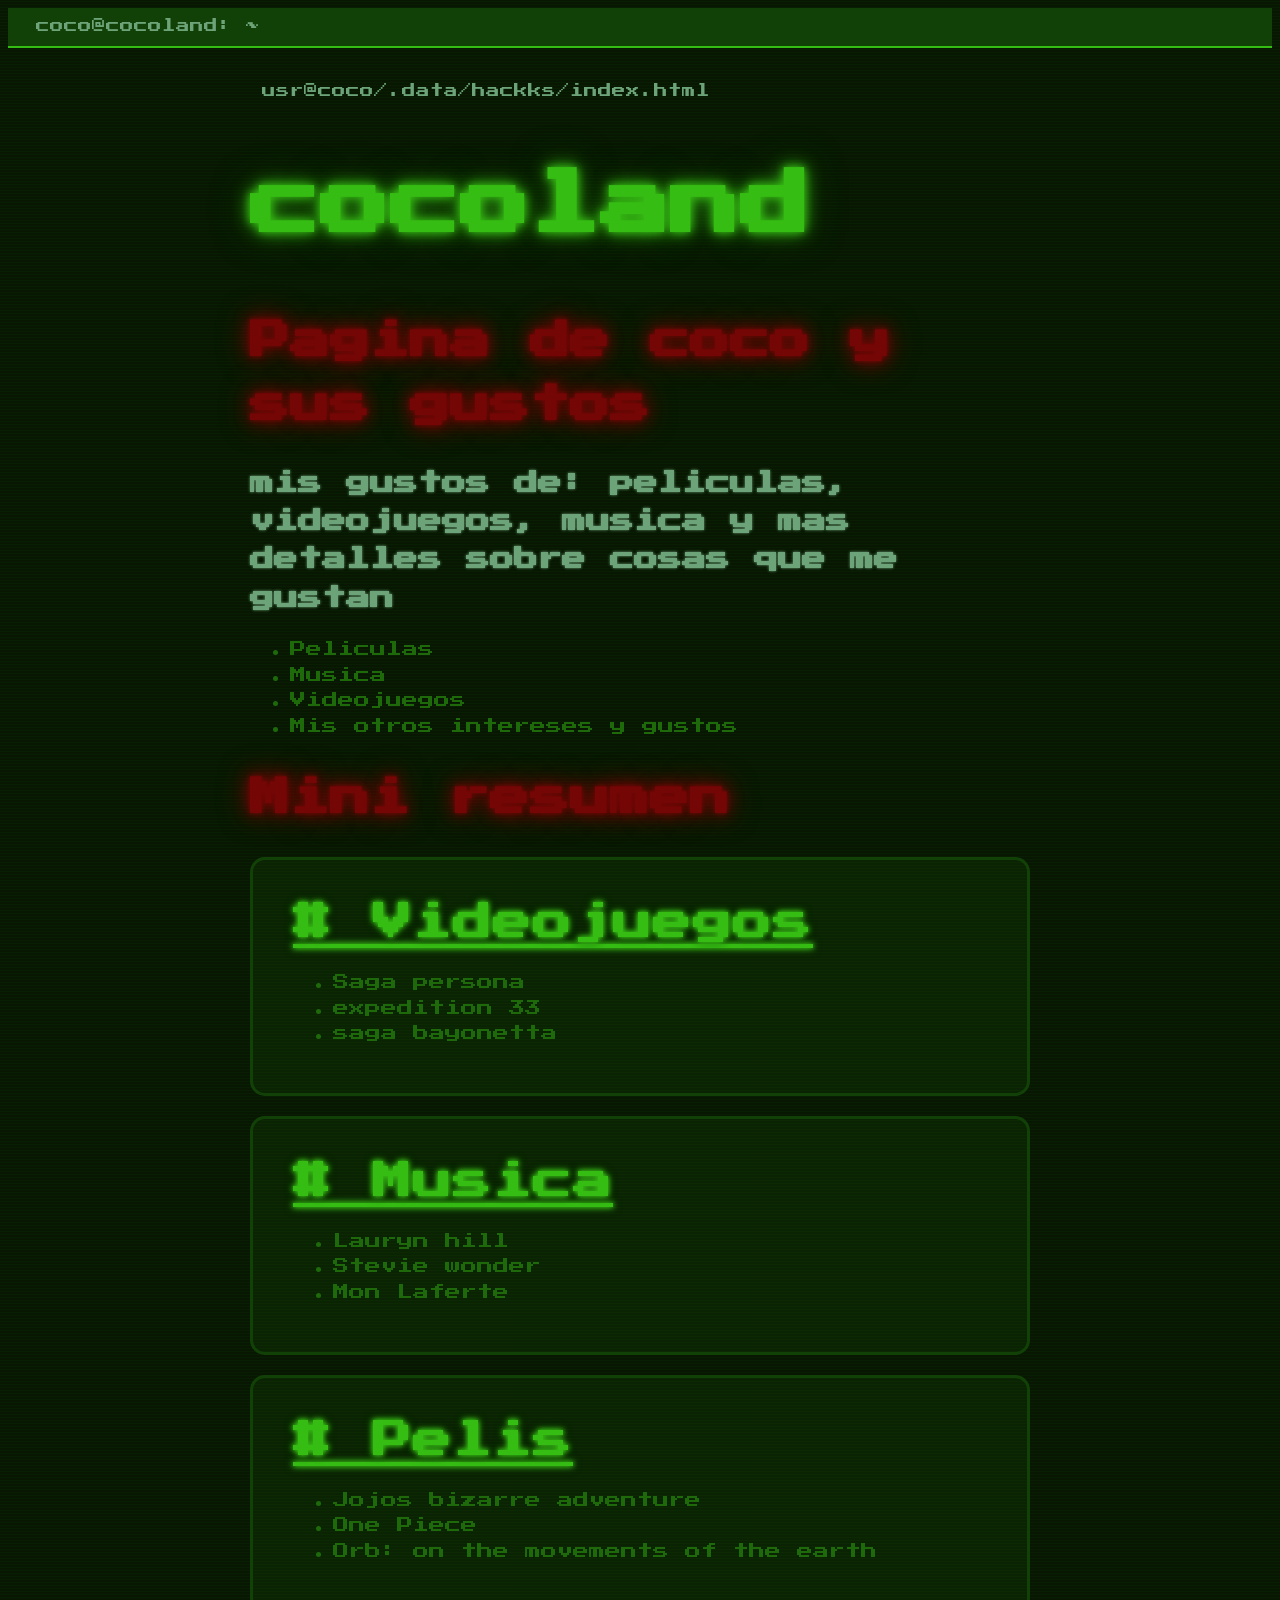
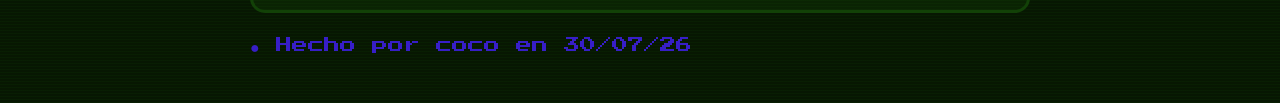
==== index.html @ b10c9a97 "primer commit" ====
<!DOCTYPE html>
<html>
<head>
<link rel="preconnect" href="https://fonts.googleapis.com">
<link rel="preconnect" href="https://fonts.gstatic.com" crossorigin>
<link href="https://fonts.googleapis.com/css2?family=Pixelify+Sans:wght@400..700&family=Press+Start+2P&family=VT323&display=swap" rel="stylesheet">
    <title>Mi pagina</title>
    <link rel="stylesheet" href="style.css">
</head>
  <meta charset="UTF-8">
<body>
    <div class="terminal-bar">
    <!-- <span class="dot red"></span>
    <span class="dot yellow"></span>
    <span class="dot green"></span> -->
    <span class="terminal-title">coco@cocoland: ~</span>
    </div>
    <main>
        <header>
            <p class = "terminal-title">usr@coco/.data/hackks/index.html</p>
            <h1 class="titulo-sitio"> cocoland </h1>
        </header>

        <h1> Pagina de coco y sus gustos</h1>
        <h2 class="blur_h2"> mis gustos de: peliculas, videojuegos, musica y mas detalles sobre cosas que me gustan</h2>

        <!-- lista -->

        <ul>
            <li> Peliculas </li>
            <li> Musica </li>
            <li> Videojuegos </li>

            <li> Mis otros intereses y gustos </li>
        </ul>

        <h1> Mini resumen </h2>

        <div class = "card"> 
            <a href="videojuegos.html" class="titulo-seccion"> # Videojuegos </a>
            <!-- <h2 class="titulo-seccion">         # Videojuegos </h2> -->
            <ul> 
                <li> Saga persona </li>
                <li> expedition 33 </li>
                <li> saga bayonetta</li>
            </ul>
        </div>

        <div class = "card"> 
            <a href="musica.html" class="titulo-seccion"> # Musica </a>
            <ul> 
                <li> Lauryn hill </li>
                <li> Stevie wonder  </li>
                <li> Mon Laferte </li>
            </ul>
        </div>

        
        <div class = "card"> 
            <a href="pelis.html" class="titulo-seccion"> # Pelis </a>

            <ul> 
                <li> Jojos bizarre adventure </li>
                <li> One Piece </li>
                <li> Orb: on the movements of the earth </li>
            </ul>
        </div>

        <footer>
            <p class = "blur_morado"> ● Hecho por coco en 30/07/26 </p>
        </footer>
    </main>
    <script src="empezando.js"> </script>
</body>
</html>
---- style.css ----
:root {
  --verde-fuerte: #36BD14;
  --verde-suave: #1E6A0B;
  --verde-oscuro: #124107;
  --negro-verdoso: #071702;

  --rojo-oscuro: #750606;

  --color-texto: #6ca378;
  --morado: #371ec7;

  --negro: #000000;
}

.vt323-regular {
  font-family: "VT323", monospace;
  font-weight: 400;
  font-style: normal;
}


.press-start-2p-regular {
  font-family: "Press Start 2P", system-ui;
  font-weight: 401;
  font-style: normal;
}

main {
  max-width: 780px;
  margin: 0 auto;
  padding: 20px;
}

.card {
  border: 3px solid var(--verde-oscuro);
  padding: 30px;
  padding-left: 40px;
  margin-bottom: 20px;
  border-radius: 15px;
  background-color: rgba(57, 255, 20, 0.05);
  transition: all 0.3s ease;
}

.card:hover {
  border-color: var(--verde-fuerte);
}

h1 {
  color: var(--rojo-oscuro);
  font-size: 40px;
    text-shadow:
    0 0 5px var(--rojo-oscuro),
    0 0 15px var(--rojo-oscuro),
    0 0 30px var(--rojo-oscuro);
}

h2 {
  color: var(--color-texto);
  font-size: 24px;
}

.blur_h2 {
    text-shadow:
    0 0 3px var(--color-texto),
    0 0 0px var(--color-texto),
    0 0 0px var(--color-texto);
}

p {
  color: var(--morado);
    text-shadow:
    0 0 8px var(--morado-fuerte),
    0 0 12px var(--morado-fuerte),
    0 0 26px var(--morado-oscuro);
}

.blur_morado {
  text-shadow:
    0 0 8px var(--morado-fuerte),
    0 0 12px var(--morado-fuerte),
    0 0 26px var(--morado-oscuro);
}

ul {
  color: var(--verde-suave)
}

.favorito {
  color: var(--verde-fuerte);
}

.lista_grande {
  color: var(--verde-fuerte);
  padding: 10px;
  border: 2px var(--verde-fuerte);
  margin: 20px;
}

body {
  background-color: var(--negro-verdoso);
  font-family: "Press Start 2P", monospace;
  font-weight: 400;
  font-style: normal;
  font-size: 16px;
  line-height: 1.6;
  line-height: 1.6;
  background-image:
    repeating-linear-gradient(
      0deg,
      rgba(57, 255, 20, 0.03),
      rgba(57, 255, 20, 0.03) 1px,
      transparent 1px,
      transparent 3px
    );
}

.titulo-sitio {
  font-size: 70px;
  text-shadow:
    0 0 8px var(--verde-fuerte),
    0 0 18px var(--verde-fuerte),
    0 0 37px var(--verde-oscuro);
  color: var(--verde-fuerte);
}


.titulo-seccion {
  font-size: 40px;
  color: var(--verde-fuerte);
  margin-top: 30px;
    text-shadow:
    0 0 5px var(--verde-fuerte),
    0 0 7px var(--verde-fuerte),
    0 0 10px var(--verde-oscuro);
}

.terminal-bar {
  background-color: var(--verde-oscuro);
  padding: 8px 16px;
  display: flex;
  align-items: center;
  gap: 8px;
  border-bottom: 2px solid var(--verde-fuerte);
}

.dot {
  width: 12px;
  height: 12px;
  border-radius: 50%;
  display: inline-block;
}
.dot.red { background-color: #ff5f56; }
.dot.yellow { background-color: #ffbd2e; }
.dot.green { background-color: #27c93f; }

.terminal-title {
  margin-left: 12px;
  color: var(--color-texto);
  font-size: 0.85rem;
}

/*
main {
  display: flex;
  gap: 20px;
}
*/
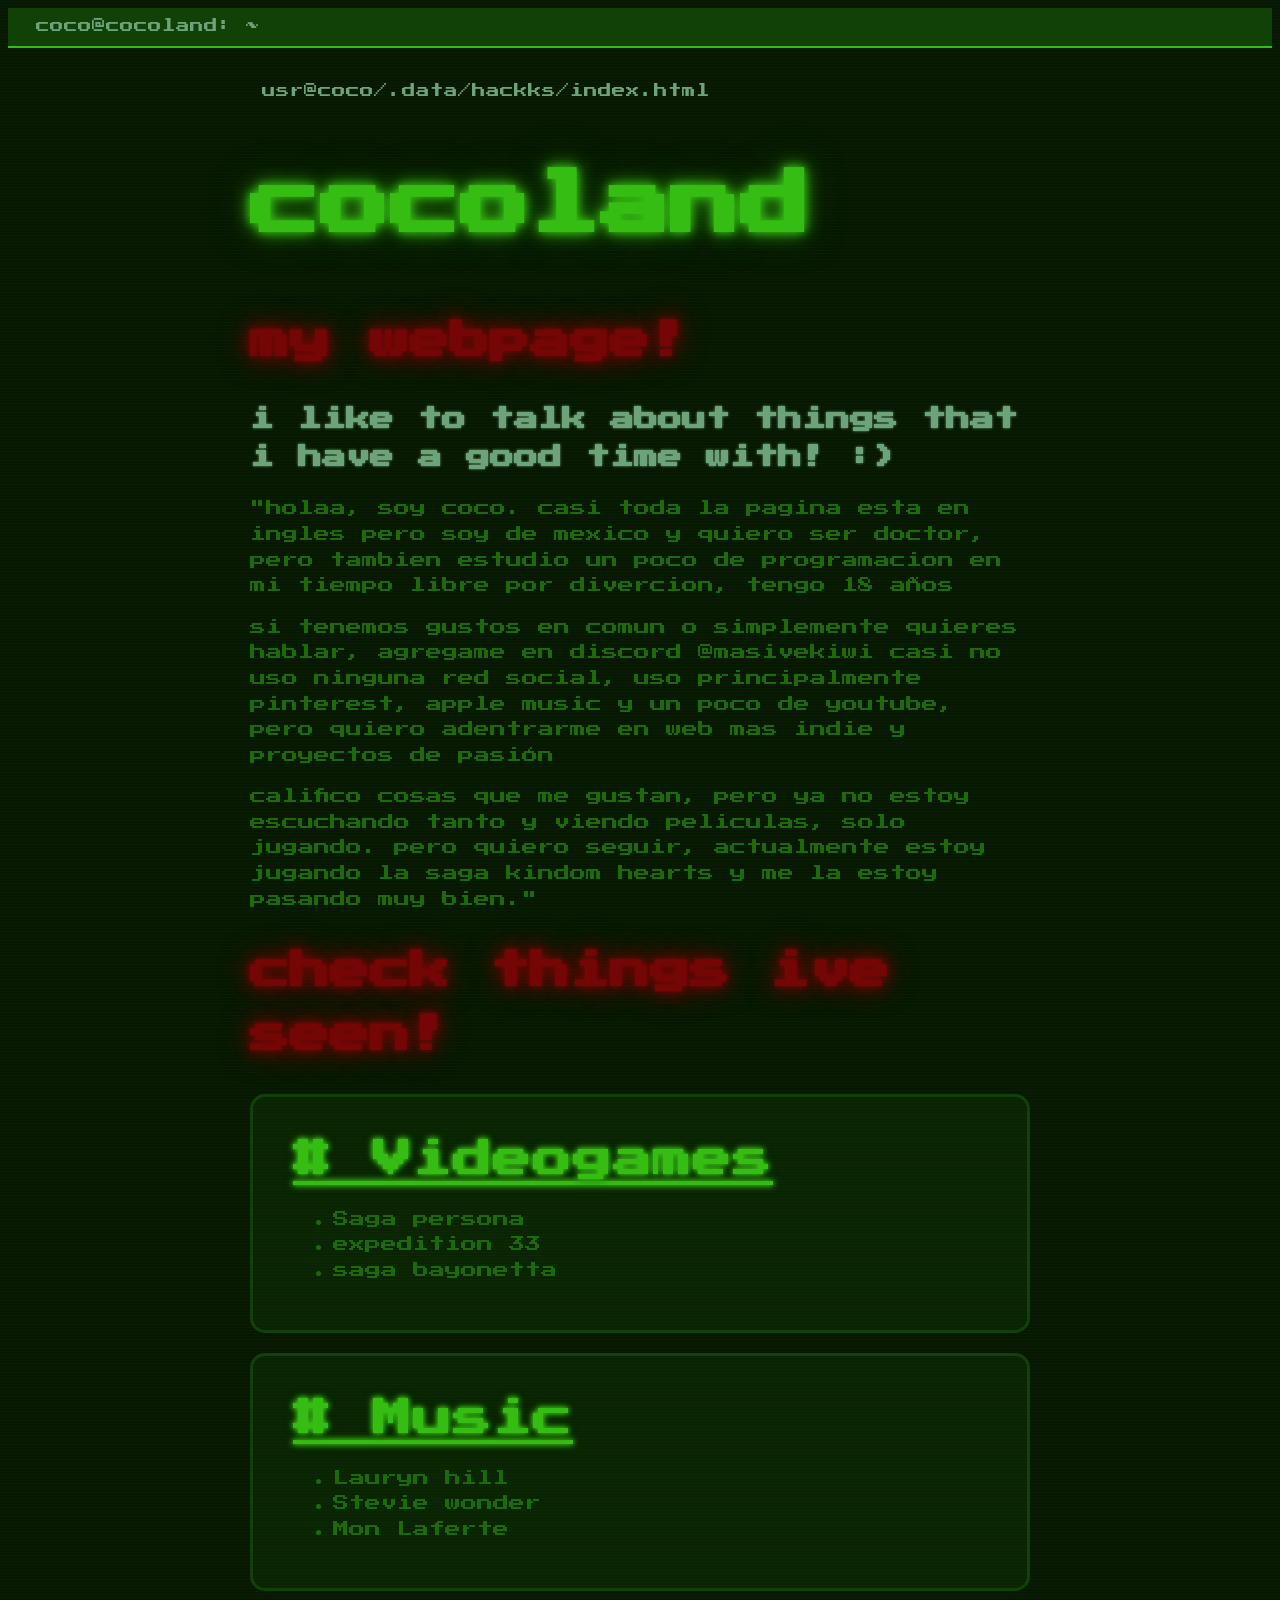
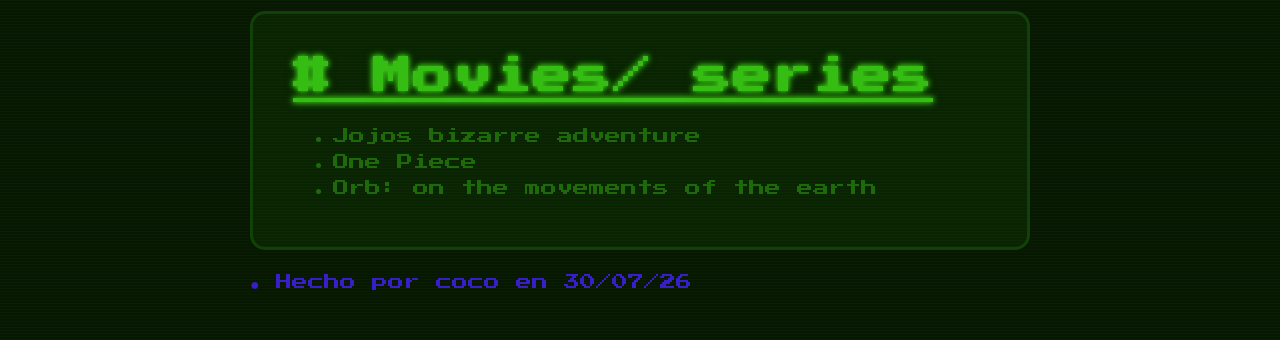
==== commit 522cc427: "mensaje de inicio" ====
--- a/index.html
+++ b/index.html
@@ -10,9 +10,7 @@
   <meta charset="UTF-8">
 <body>
     <div class="terminal-bar">
-    <!-- <span class="dot red"></span>
-    <span class="dot yellow"></span>
-    <span class="dot green"></span> -->
+
     <span class="terminal-title">coco@cocoland: ~</span>
     </div>
     <main>
@@ -21,23 +19,17 @@
             <h1 class="titulo-sitio"> cocoland </h1>
         </header>
 
-        <h1> Pagina de coco y sus gustos</h1>
-        <h2 class="blur_h2"> mis gustos de: peliculas, videojuegos, musica y mas detalles sobre cosas que me gustan</h2>
+        <h1> my webpage!</h1>
+        <h2 class="blur_h2">i like to talk about things that i have a good time with! :)</h2>
 
-        <!-- lista -->
-
-        <ul>
-            <li> Peliculas </li>
-            <li> Musica </li>
-            <li> Videojuegos </li>
-
-            <li> Mis otros intereses y gustos </li>
-        </ul>
-
-        <h1> Mini resumen </h2>
+        <p class="verde-suave"> "holaa, soy coco. casi toda la pagina esta en ingles pero soy de mexico y quiero ser doctor, pero tambien estudio un poco de programacion en mi tiempo libre por divercion, tengo 18 años</p>
+        <p class="verde-suave"> si tenemos gustos en comun o simplemente quieres hablar, agregame en discord @masivekiwi casi no uso ninguna red social, uso principalmente pinterest, apple music y un poco de youtube, pero quiero adentrarme en web mas indie y proyectos de pasión </p>
+        <p class="verde-suave"> califico cosas que me gustan, pero ya no estoy escuchando tanto y viendo peliculas, solo jugando. pero quiero seguir, actualmente estoy jugando la saga kindom hearts y me la estoy pasando muy bien."</p>
+        
+        <h1> check things ive seen! </h2>
 
         <div class = "card"> 
-            <a href="videojuegos.html" class="titulo-seccion"> # Videojuegos </a>
+            <a href="videojuegos.html" class="titulo-seccion"> # Videogames</a>
             <!-- <h2 class="titulo-seccion">         # Videojuegos </h2> -->
             <ul> 
                 <li> Saga persona </li>
@@ -47,7 +39,7 @@
         </div>
 
         <div class = "card"> 
-            <a href="musica.html" class="titulo-seccion"> # Musica </a>
+            <a href="musica.html" class="titulo-seccion"> # Music </a>
             <ul> 
                 <li> Lauryn hill </li>
                 <li> Stevie wonder  </li>
@@ -57,7 +49,7 @@
 
         
         <div class = "card"> 
-            <a href="pelis.html" class="titulo-seccion"> # Pelis </a>
+            <a href="pelis.html" class="titulo-seccion"> # Movies/ series </a>
 
             <ul> 
                 <li> Jojos bizarre adventure </li>
--- a/style.css
+++ b/style.css
@@ -114,6 +114,10 @@
     );
 }
 
+.verde-suave {
+  color: var(--verde-suave)
+}
+
 .titulo-sitio {
   font-size: 70px;
   text-shadow:
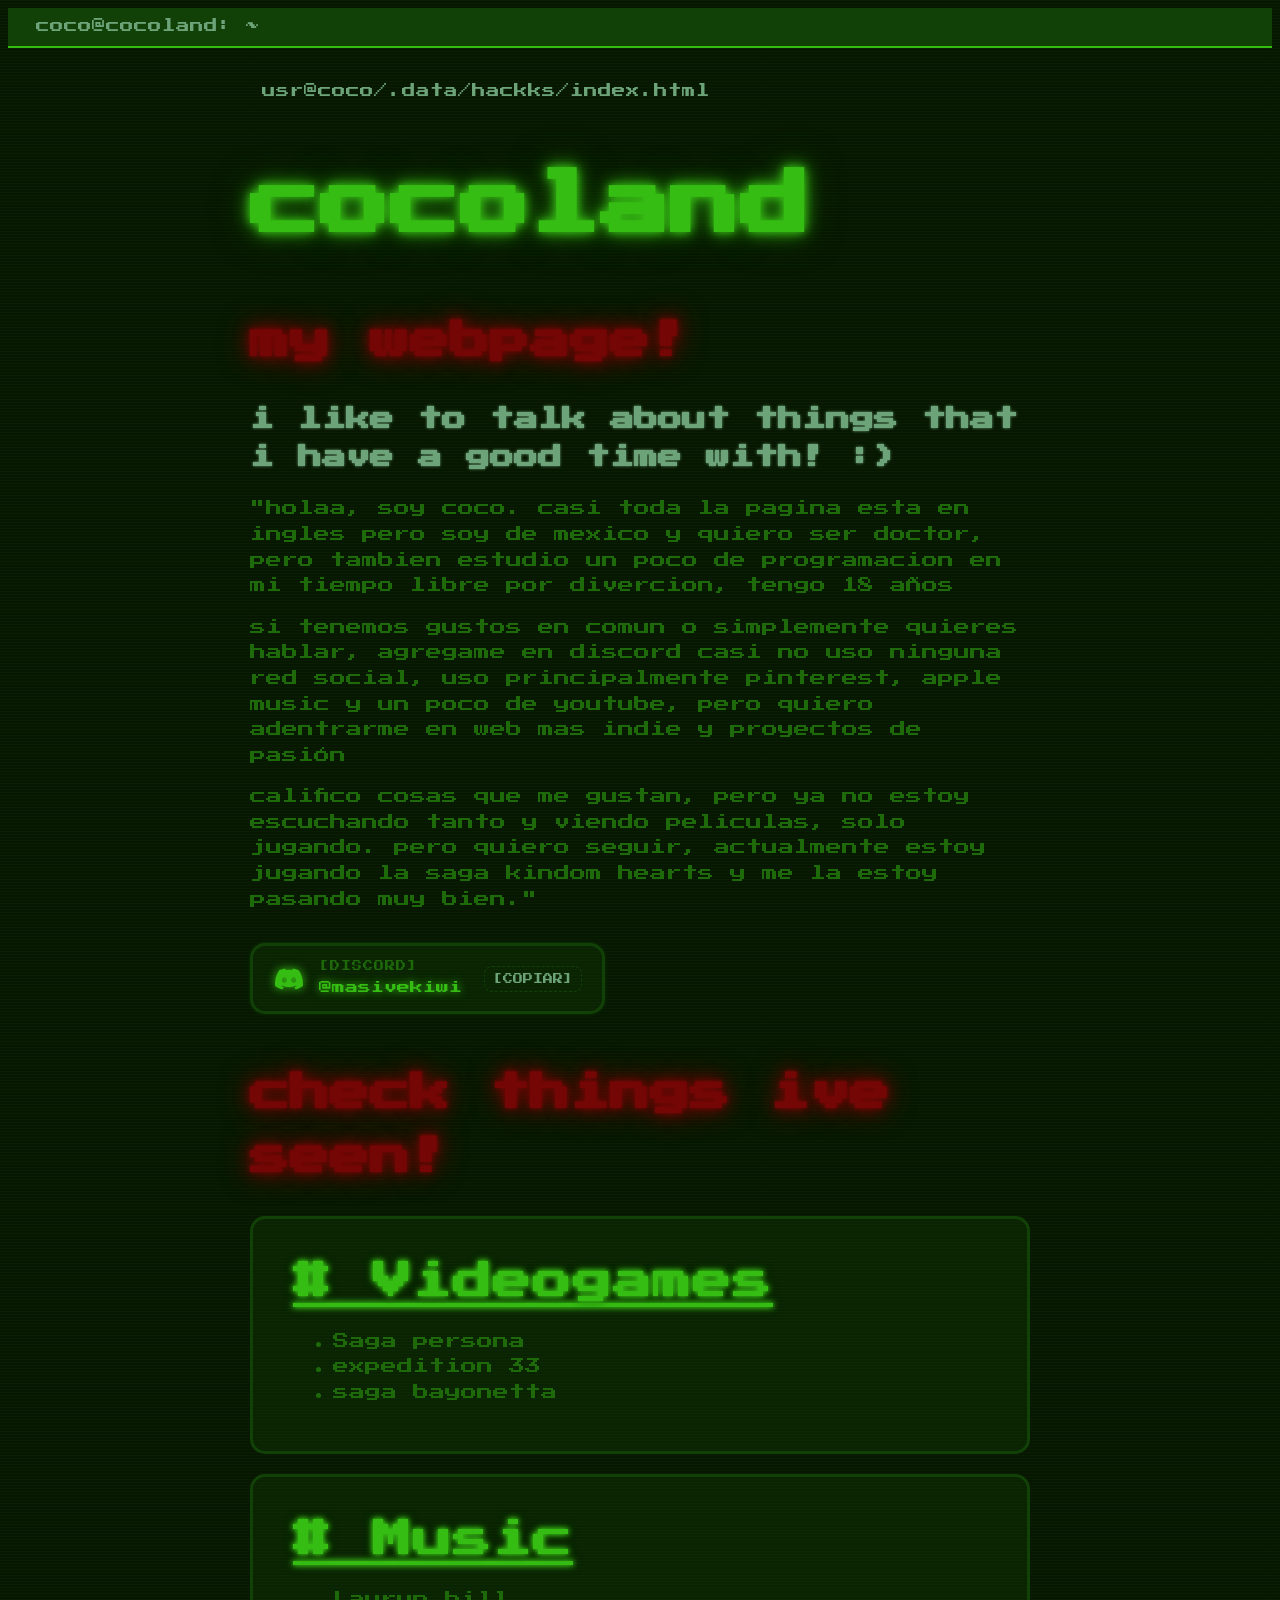
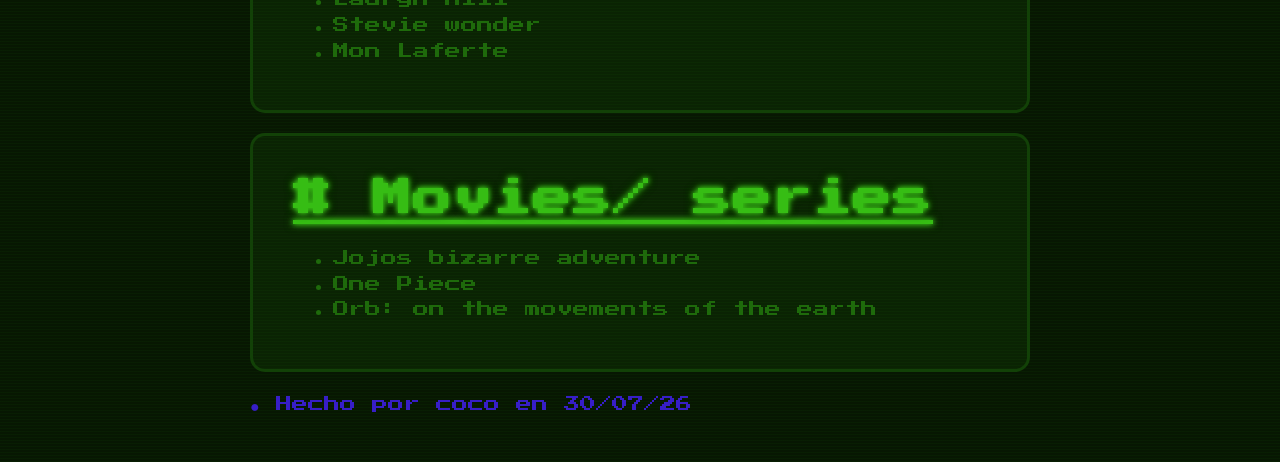
==== commit 19b4c574: "oiii le puse discordo" ====
--- a/index.html
+++ b/index.html
@@ -23,10 +23,24 @@
         <h2 class="blur_h2">i like to talk about things that i have a good time with! :)</h2>
 
         <p class="verde-suave"> "holaa, soy coco. casi toda la pagina esta en ingles pero soy de mexico y quiero ser doctor, pero tambien estudio un poco de programacion en mi tiempo libre por divercion, tengo 18 años</p>
-        <p class="verde-suave"> si tenemos gustos en comun o simplemente quieres hablar, agregame en discord @masivekiwi casi no uso ninguna red social, uso principalmente pinterest, apple music y un poco de youtube, pero quiero adentrarme en web mas indie y proyectos de pasión </p>
+        <p class="verde-suave"> si tenemos gustos en comun o simplemente quieres hablar, agregame en discord casi no uso ninguna red social, uso principalmente pinterest, apple music y un poco de youtube, pero quiero adentrarme en web mas indie y proyectos de pasión </p>
+
         <p class="verde-suave"> califico cosas que me gustan, pero ya no estoy escuchando tanto y viendo peliculas, solo jugando. pero quiero seguir, actualmente estoy jugando la saga kindom hearts y me la estoy pasando muy bien."</p>
         
-        <h1> check things ive seen! </h2>
+        <div class="discord-card" id="discordCard" onclick="copiarDiscord()" role="button" tabindex="0" title="Click para copiar tag de Discord">
+            <div class="discord-icon-wrapper">
+                <svg class="discord-svg" viewBox="0 0 127.14 96.36">
+                    <path fill="currentColor" d="M107.7,8.07A105.15,105.15,0,0,0,81.47,0a72.06,72.06,0,0,0-3.36,6.83A97.68,97.68,0,0,0,49,6.83,72.37,72.37,0,0,0,45.64,0,105.89,105.89,0,0,0,19.39,8.09C2.79,32.65-1.71,56.6.54,80.21h0A105.73,105.73,0,0,0,32.71,96.36,77.7,77.7,0,0,0,39.6,85.25a68.42,68.42,0,0,1-10.85-5.18c.91-.66,1.8-1.34,2.66-2a74.72,74.72,0,0,0,64.32,0c.87.68,1.75,1.36,2.66,2a68.68,68.68,0,0,1-10.87,5.19,77,77,0,0,0,6.89,11.1A105.25,105.25,0,0,0,126.6,80.22h0C129.24,52.84,121.64,29.11,107.7,8.07ZM42.45,65.69C36.18,65.69,31,60,31,53s5-12.74,11.43-12.74C48.86,40.26,54,46,53.89,53,53.89,60,48.84,65.69,42.45,65.69Zm42.24,0C78.41,65.69,73.25,60,73.25,53s5-12.74,11.44-12.74C91.14,40.26,96.28,46,96.18,53,96.18,60,91.14,65.69,84.69,65.69Z"/>
+                </svg>
+            </div>
+            <div class="discord-text-container">
+                <span class="discord-label">[DISCORD]</span>
+                <span class="discord-user" id="discordUser">@masivekiwi</span>
+            </div>
+            <span class="discord-status" id="discordStatus">[COPIAR]</span>
+        </div>
+
+        <h1> check things ive seen! </h1>
 
         <div class = "card"> 
             <a href="videojuegos.html" class="titulo-seccion"> # Videogames</a>
--- a/style.css
+++ b/style.css
@@ -1,171 +1,242 @@
-:root {
-  --verde-fuerte: #36BD14;
-  --verde-suave: #1E6A0B;
-  --verde-oscuro: #124107;
-  --negro-verdoso: #071702;
-
-  --rojo-oscuro: #750606;
-
-  --color-texto: #6ca378;
-  --morado: #371ec7;
-
-  --negro: #000000;
-}
-
-.vt323-regular {
-  font-family: "VT323", monospace;
-  font-weight: 400;
-  font-style: normal;
-}
-
-
-.press-start-2p-regular {
-  font-family: "Press Start 2P", system-ui;
-  font-weight: 401;
-  font-style: normal;
-}
-
-main {
-  max-width: 780px;
-  margin: 0 auto;
-  padding: 20px;
-}
-
-.card {
-  border: 3px solid var(--verde-oscuro);
-  padding: 30px;
-  padding-left: 40px;
-  margin-bottom: 20px;
-  border-radius: 15px;
-  background-color: rgba(57, 255, 20, 0.05);
-  transition: all 0.3s ease;
-}
-
-.card:hover {
-  border-color: var(--verde-fuerte);
-}
-
-h1 {
-  color: var(--rojo-oscuro);
-  font-size: 40px;
-    text-shadow:
-    0 0 5px var(--rojo-oscuro),
-    0 0 15px var(--rojo-oscuro),
-    0 0 30px var(--rojo-oscuro);
-}
-
-h2 {
-  color: var(--color-texto);
-  font-size: 24px;
-}
-
-.blur_h2 {
-    text-shadow:
-    0 0 3px var(--color-texto),
-    0 0 0px var(--color-texto),
-    0 0 0px var(--color-texto);
-}
-
-p {
-  color: var(--morado);
-    text-shadow:
-    0 0 8px var(--morado-fuerte),
-    0 0 12px var(--morado-fuerte),
-    0 0 26px var(--morado-oscuro);
-}
-
-.blur_morado {
-  text-shadow:
-    0 0 8px var(--morado-fuerte),
-    0 0 12px var(--morado-fuerte),
-    0 0 26px var(--morado-oscuro);
-}
-
-ul {
-  color: var(--verde-suave)
-}
-
-.favorito {
-  color: var(--verde-fuerte);
-}
-
-.lista_grande {
-  color: var(--verde-fuerte);
-  padding: 10px;
-  border: 2px var(--verde-fuerte);
-  margin: 20px;
-}
-
-body {
-  background-color: var(--negro-verdoso);
-  font-family: "Press Start 2P", monospace;
-  font-weight: 400;
-  font-style: normal;
-  font-size: 16px;
-  line-height: 1.6;
-  line-height: 1.6;
-  background-image:
-    repeating-linear-gradient(
-      0deg,
-      rgba(57, 255, 20, 0.03),
-      rgba(57, 255, 20, 0.03) 1px,
-      transparent 1px,
-      transparent 3px
-    );
-}
-
-.verde-suave {
-  color: var(--verde-suave)
-}
-
-.titulo-sitio {
-  font-size: 70px;
-  text-shadow:
-    0 0 8px var(--verde-fuerte),
-    0 0 18px var(--verde-fuerte),
-    0 0 37px var(--verde-oscuro);
-  color: var(--verde-fuerte);
-}
-
-
-.titulo-seccion {
-  font-size: 40px;
-  color: var(--verde-fuerte);
-  margin-top: 30px;
-    text-shadow:
-    0 0 5px var(--verde-fuerte),
-    0 0 7px var(--verde-fuerte),
-    0 0 10px var(--verde-oscuro);
-}
-
-.terminal-bar {
-  background-color: var(--verde-oscuro);
-  padding: 8px 16px;
-  display: flex;
-  align-items: center;
-  gap: 8px;
-  border-bottom: 2px solid var(--verde-fuerte);
-}
-
-.dot {
-  width: 12px;
-  height: 12px;
-  border-radius: 50%;
-  display: inline-block;
-}
-.dot.red { background-color: #ff5f56; }
-.dot.yellow { background-color: #ffbd2e; }
-.dot.green { background-color: #27c93f; }
-
-.terminal-title {
-  margin-left: 12px;
-  color: var(--color-texto);
-  font-size: 0.85rem;
-}
-
-/*
-main {
-  display: flex;
-  gap: 20px;
-}
-*/+:root {
+  --verde-fuerte: #36BD14;
+  --verde-suave: #1E6A0B;
+  --verde-oscuro: #124107;
+  --negro-verdoso: #071702;
+
+  --rojo-oscuro: #750606;
+
+  --color-texto: #6ca378;
+  --morado: #371ec7;
+
+  --negro: #000000;
+}
+
+.vt323-regular {
+  font-family: "VT323", monospace;
+  font-weight: 400;
+  font-style: normal;
+}
+
+
+.press-start-2p-regular {
+  font-family: "Press Start 2P", system-ui;
+  font-weight: 401;
+  font-style: normal;
+}
+
+main {
+  max-width: 780px;
+  margin: 0 auto;
+  padding: 20px;
+}
+
+.card {
+  border: 3px solid var(--verde-oscuro);
+  padding: 30px;
+  padding-left: 40px;
+  margin-bottom: 20px;
+  border-radius: 15px;
+  background-color: rgba(57, 255, 20, 0.05);
+  transition: all 0.3s ease;
+}
+
+.card:hover {
+  border-color: var(--verde-fuerte);
+}
+
+h1 {
+  color: var(--rojo-oscuro);
+  font-size: 40px;
+    text-shadow:
+    0 0 5px var(--rojo-oscuro),
+    0 0 15px var(--rojo-oscuro),
+    0 0 30px var(--rojo-oscuro);
+}
+
+h2 {
+  color: var(--color-texto);
+  font-size: 24px;
+}
+
+.blur_h2 {
+    text-shadow:
+    0 0 3px var(--color-texto),
+    0 0 0px var(--color-texto),
+    0 0 0px var(--color-texto);
+}
+
+p {
+  color: var(--morado);
+    text-shadow:
+    0 0 8px var(--morado-fuerte),
+    0 0 12px var(--morado-fuerte),
+    0 0 26px var(--morado-oscuro);
+}
+
+.blur_morado {
+  text-shadow:
+    0 0 8px var(--morado-fuerte),
+    0 0 12px var(--morado-fuerte),
+    0 0 26px var(--morado-oscuro);
+}
+
+ul {
+  color: var(--verde-suave)
+}
+
+.favorito {
+  color: var(--verde-fuerte);
+}
+
+.lista_grande {
+  color: var(--verde-fuerte);
+  padding: 10px;
+  border: 2px var(--verde-fuerte);
+  margin: 20px;
+}
+
+body {
+  background-color: var(--negro-verdoso);
+  font-family: "Press Start 2P", monospace;
+  font-weight: 400;
+  font-style: normal;
+  font-size: 16px;
+  line-height: 1.6;
+  line-height: 1.6;
+  background-image:
+    repeating-linear-gradient(
+      0deg,
+      rgba(57, 255, 20, 0.03),
+      rgba(57, 255, 20, 0.03) 1px,
+      transparent 1px,
+      transparent 3px
+    );
+}
+
+.verde-suave {
+  color: var(--verde-suave)
+}
+
+.titulo-sitio {
+  font-size: 70px;
+  text-shadow:
+    0 0 8px var(--verde-fuerte),
+    0 0 18px var(--verde-fuerte),
+    0 0 37px var(--verde-oscuro);
+  color: var(--verde-fuerte);
+}
+
+
+.titulo-seccion {
+  font-size: 40px;
+  color: var(--verde-fuerte);
+  margin-top: 30px;
+    text-shadow:
+    0 0 5px var(--verde-fuerte),
+    0 0 7px var(--verde-fuerte),
+    0 0 10px var(--verde-oscuro);
+}
+
+.terminal-bar {
+  background-color: var(--verde-oscuro);
+  padding: 8px 16px;
+  display: flex;
+  align-items: center;
+  gap: 8px;
+  border-bottom: 2px solid var(--verde-fuerte);
+}
+
+.dot {
+  width: 12px;
+  height: 12px;
+  border-radius: 50%;
+  display: inline-block;
+}
+.dot.red { background-color: #ff5f56; }
+.dot.yellow { background-color: #ffbd2e; }
+.dot.green { background-color: #27c93f; }
+
+.terminal-title {
+  margin-left: 12px;
+  color: var(--color-texto);
+  font-size: 0.85rem;
+}
+
+/* Discord Hacker Card Button */
+.discord-card {
+  display: inline-flex;
+  align-items: center;
+  gap: 14px;
+  border: 3px solid var(--verde-oscuro);
+  border-radius: 15px;
+  padding: 12px 20px;
+  margin: 15px 0 20px 0;
+  background-color: rgba(57, 255, 20, 0.05);
+  color: var(--verde-fuerte);
+  cursor: pointer;
+  user-select: none;
+  transition: all 0.3s cubic-bezier(0.25, 0.8, 0.25, 1);
+  box-shadow: 0 0 5px rgba(57, 255, 20, 0.1);
+  font-family: "Press Start 2P", monospace;
+}
+
+.discord-card:hover {
+  border-color: var(--verde-fuerte);
+  background-color: rgba(57, 255, 20, 0.12);
+  box-shadow: 0 0 15px rgba(57, 255, 20, 0.4), inset 0 0 10px rgba(57, 255, 20, 0.1);
+  transform: translateY(-3px);
+}
+
+.discord-card:active {
+  transform: translateY(-1px);
+}
+
+.discord-icon-wrapper {
+  display: flex;
+  align-items: center;
+  justify-content: center;
+  width: 32px;
+  height: 32px;
+  color: var(--verde-fuerte);
+  filter: drop-shadow(0 0 5px var(--verde-fuerte));
+}
+
+.discord-svg {
+  width: 28px;
+  height: 28px;
+}
+
+.discord-text-container {
+  display: flex;
+  flex-direction: column;
+  gap: 4px;
+}
+
+.discord-label {
+  font-size: 10px;
+  color: var(--verde-suave);
+  letter-spacing: 1px;
+}
+
+.discord-user {
+  font-size: 13px;
+  color: var(--verde-fuerte);
+  text-shadow: 0 0 8px var(--verde-fuerte);
+}
+
+.discord-status {
+  font-size: 10px;
+  color: var(--color-texto);
+  border: 1px dashed var(--verde-oscuro);
+  padding: 4px 8px;
+  border-radius: 8px;
+  margin-left: 8px;
+  transition: all 0.2s ease;
+}
+
+.discord-card:hover .discord-status {
+  border-color: var(--verde-fuerte);
+  color: var(--verde-fuerte);
+  text-shadow: 0 0 5px var(--verde-fuerte);
+}
